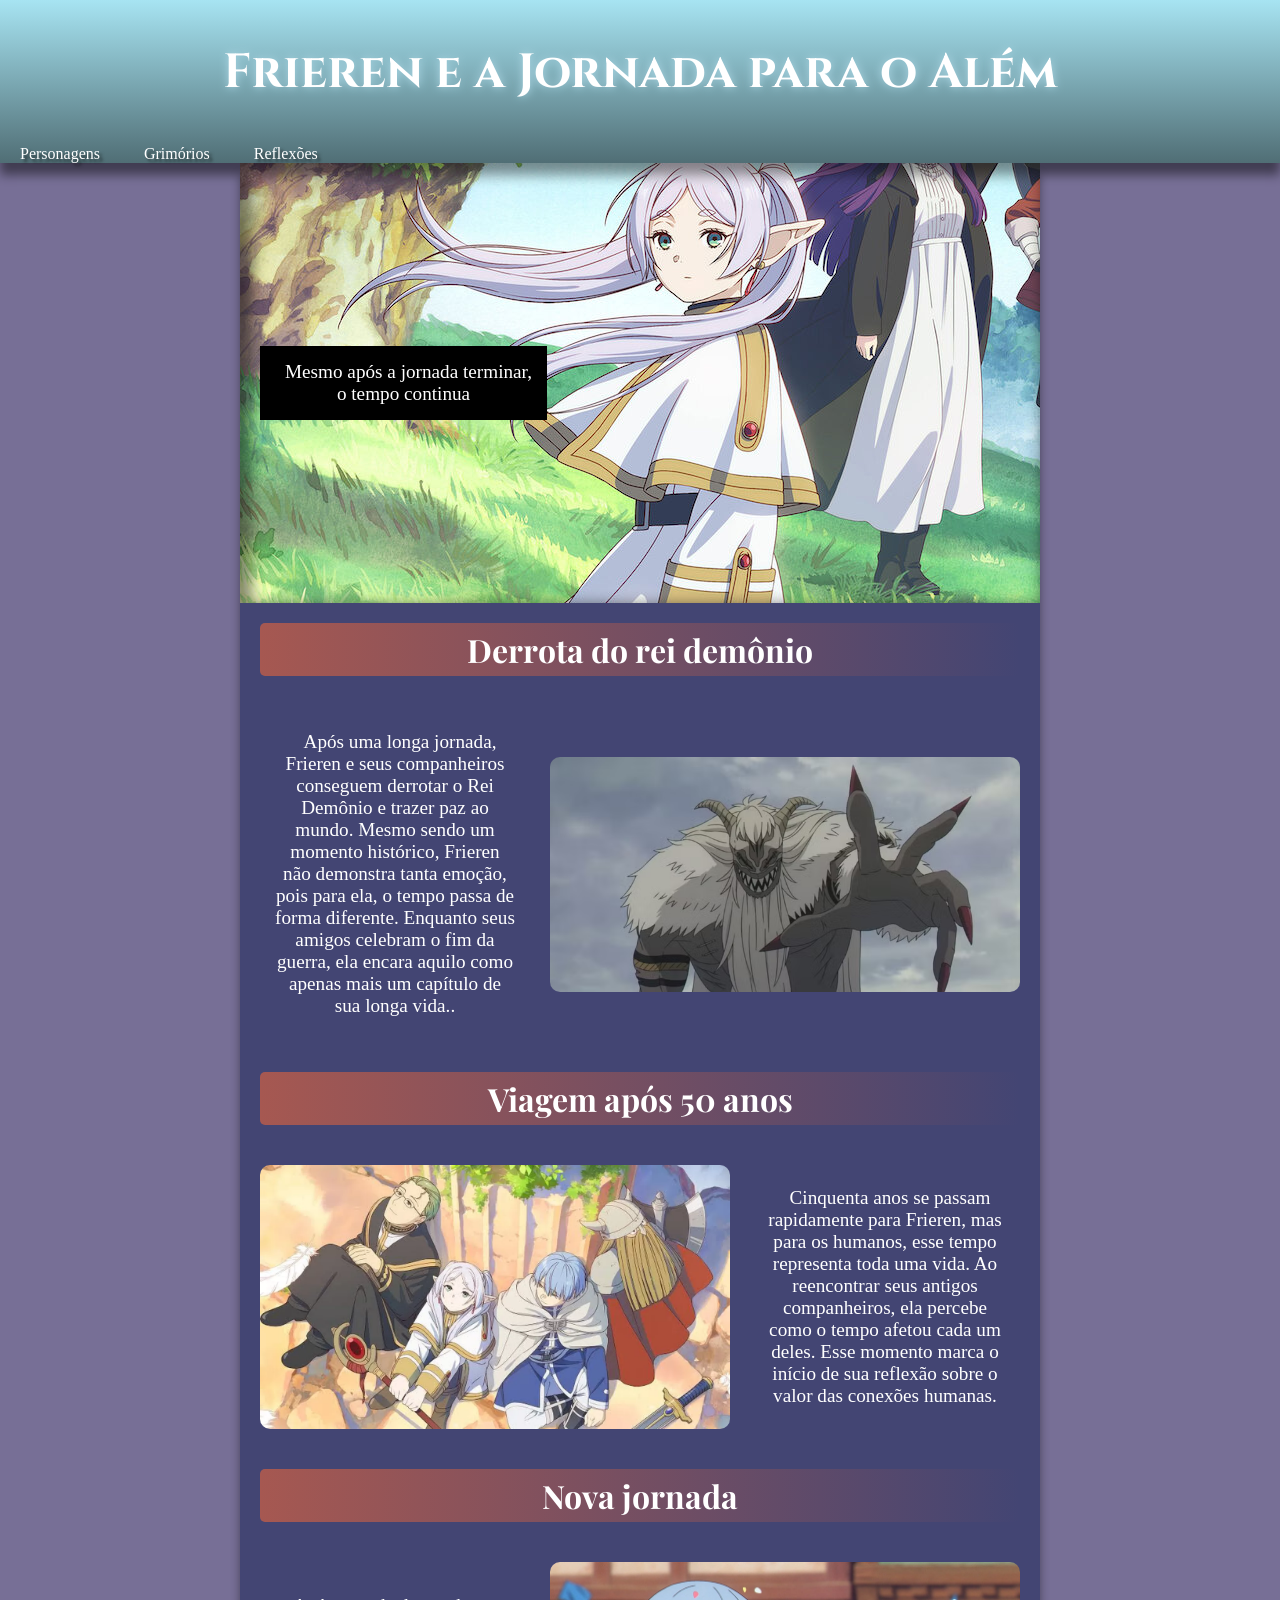
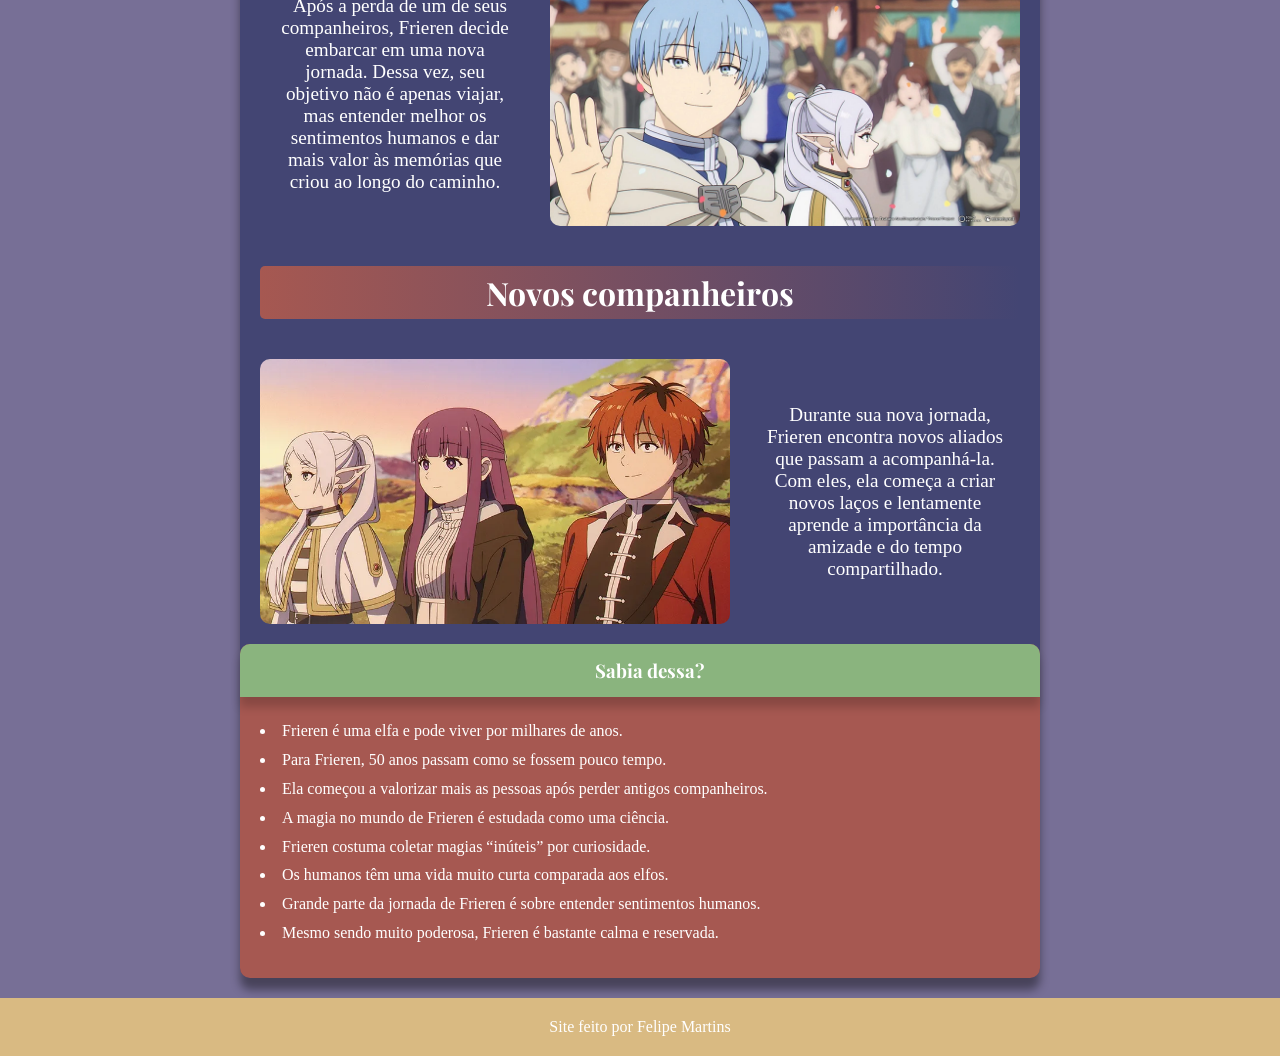
==== index.html @ 56756795 "tentativa falhou" ====
<!DOCTYPE html>
<html lang="en">
<head>
    <meta charset="UTF-8">
    <meta name="viewport" content="width=device-width, initial-scale=1.0">
    <title>Document</title>
    <link rel="stylesheet" href="style.css">
</head>
<body>
        <header>
            <h1>Frieren e a Jornada para o Além</h1>
            <nav>
                <a href="">Personagens</a>
                <a href="">Grimórios</a>
                <a href="">Reflexões</a>
            </nav>
        </header>
    <main> 

        <section id="imagem">
            <p id="textoimagem">Mesmo após a jornada terminar, <br> o tempo continua</p>
        </section>

        <h1>Derrota do rei demônio</h1>
        
        <section class="seção1">
            <p>Após uma longa jornada, Frieren e seus companheiros conseguem derrotar o Rei Demônio e trazer paz ao mundo. Mesmo sendo um momento histórico, Frieren não demonstra tanta emoção, pois para ela, o tempo passa de forma diferente. Enquanto seus amigos celebram o fim da guerra, ela encara aquilo como apenas mais um capítulo de sua longa vida..</p>
            <img src="imagens/reidemonio.avif" alt="">
        </section>

        <h1>Viagem após 50 anos</h1>

        <section class="seção2">
            <img src="imagens/frierenamigos.webp" alt="">
             <p>Cinquenta anos se passam rapidamente para Frieren, mas para os humanos, esse tempo representa toda uma vida. Ao reencontrar seus antigos companheiros, ela percebe como o tempo afetou cada um deles. Esse momento marca o início de sua reflexão sobre o valor das conexões humanas.</p>
        </section>

        <h1>Nova jornada</h1>

        <section class="seção1">
            <p>Após a perda de um de seus companheiros, Frieren decide embarcar em uma nova jornada. Dessa vez, seu objetivo não é apenas viajar, mas entender melhor os sentimentos humanos e dar mais valor às memórias que criou ao longo do caminho.</p>
            <img src="imagens/frierenhumanos.webp" alt="">
        </section>
        
        <h1>Novos companheiros</h1>

        <section class="seção2">
            <img src="imagens/frierenamigosnovos.webp" alt="">
            <p>Durante sua nova jornada, Frieren encontra novos aliados que passam a acompanhá-la. Com eles, ela começa a criar novos laços e lentamente aprende a importância da amizade e do tempo compartilhado.</p>
        </section>
        <aside>
    <ul>
        <h3>Sabia dessa?</h3>
        <li>Frieren é uma elfa e pode viver por milhares de anos.</li>
        <li>Para Frieren, 50 anos passam como se fossem pouco tempo.</li>
        <li>Ela começou a valorizar mais as pessoas após perder antigos companheiros.</li>
        <li>A magia no mundo de Frieren é estudada como uma ciência.</li>
        <li>Frieren costuma coletar magias “inúteis” por curiosidade.</li>
        <li>Os humanos têm uma vida muito curta comparada aos elfos.</li>
        <li>Grande parte da jornada de Frieren é sobre entender sentimentos humanos.</li>
        <li>Mesmo sendo muito poderosa, Frieren é bastante calma e reservada.</li>
    </ul>
        </aside>
    </main>
    <footer>
        <p>Site feito por Felipe Martins</p>
    </footer>
</body>
</html>
---- style.css ----
@charset "UTF-8";

@import url('https://fonts.googleapis.com/css2?family=Bebas+Neue&family=Cinzel:wght@400..900&family=Playwrite+AT:ital,wght@0,100..400;1,100..400&family=Work+Sans:ital,wght@0,100..900;1,100..900&display=swap');

@import url('https://fonts.googleapis.com/css2?family=Bebas+Neue&family=Cinzel:wght@400..900&family=Playfair+Display+SC:ital,wght@0,400;0,700;0,900;1,400;1,700;1,900&family=Playfair+Display:ital,wght@0,400..900;1,400..900&family=Playwrite+AT:ital,wght@0,100..400;1,100..400&family=Work+Sans:ital,wght@0,100..900;1,100..900&display=swap');

@import url('https://fonts.googleapis.com/css2?family=Bebas+Neue&family=Cinzel:wght@400..900&family=Marcellus&family=Passion+One:wght@400;700;900&family=Playfair+Display+SC:ital,wght@0,400;0,700;0,900;1,400;1,700;1,900&family=Playfair+Display:ital,wght@0,400..900;1,400..900&family=Playwrite+AT:ital,wght@0,100..400;1,100..400&family=Sriracha&family=Work+Sans:ital,wght@0,100..900;1,100..900&display=swap');

:root {
    --roxo: #434573;
    --azul: #A7E4F2;
    --verde: #8ab47e;
    --amarelo: #D9BA82;
    --vermelho: #A65851;
}

* {
    padding: 0px;
    margin: 0px;
}
body {
     background-color: #53497ac9;

}
header {
    background-image: linear-gradient( to bottom, var(--azul), #506e75);
    box-shadow: 0px 12px 10px rgba(0, 0, 0, 0.459)

}
header h1 {
    text-align: center;
    padding: 40px;
    color: white;
    font:  bold 3em 'Cinzel', sans-serif;
    text-shadow: 0px 0px 10px lightblue;
    
}
nav a{
    padding: 10px;
    margin: 10px;
    text-decoration: none;
    color: white;
    text-shadow: 3px 3px 3px rgba(0, 0, 0, 0.541);
    
}
nav a:hover{
    text-decoration: underline;
    color: white;

}
#imagem {
    background-image: url('imagens/AAAABTOQQyuGFkQDY8PNLgKcnyVYGBjCouOKB7sHskCFRlGo1WsBf8ATaMn2EkuSb0aUlqhzA6Hwt1PvcjRF3XgQYPjEK9Sz85VP44xZ.jpg');
    background-repeat: no-repeat;
    background-size: center top;
    background-attachment: fixed;
    box-shadow: inset 6px 6px 13px 6px rgba(0, 0, 0, 0.445);
    height: 400px;
    width: 760px;
}
#textoimagem {
    display: inline-block;
    background-color: black;
}
img {
    width:100%;
    
}
main {
    background-color: var(--roxo);
    color: white;
    min-width: 300px;
    max-width: 800px;
    margin: auto;
    border-bottom-left-radius: 10px;
    border-bottom-right-radius: 10px;
    box-shadow: 0px 12px 10px rgba(0, 0, 0, 0.404)
}
main h1{
    background-image: linear-gradient(to right, var(--vermelho), transparent);
    font-family: 'Playfair Display';
    text-align: center;
    padding: 5px 20px;
    margin: 20px;
    border-radius: 5px;
}
main h1:hover {
    box-shadow: 0px 0px 10px;
    transition-duration:  0.5s;
}
    
section {
   display: flex;
   padding: 20px;
   align-items: center;
   gap: 20px;
   

}
section img {
    width: 470px;
    border-radius: 10px;
    display: block;
}
section p{
    padding: 15px;
    text-indent: 10px;
    font-size: 1.2em;
    text-align: center;

}
aside h3{
    background-color: var(--verde);
    font-family: 'Playfair Display';
    text-align: center;
    padding: 10px;
    border-top-left-radius: 10px;
    border-top-right-radius: 10px;
    box-shadow: 0px 10px 10px rgba(0, 0, 0, 0.185);
    margin-bottom: 20px;
}
aside {
    background-color: var(--vermelho);
    text-align: left;
    text-indent: 20px;
    list-style-position: inside;
    line-height: 1.8;
    border-radius: 10px;
    padding-bottom: 30px;
}
footer {
    margin-top: 20px;
    padding: 20px;
    text-align: center;
    background-color: var(--amarelo);
    color: white;
    
}
footer:hover {
    box-shadow: 0px 0px 10px white;
    transition-duration: 0.5s;
}
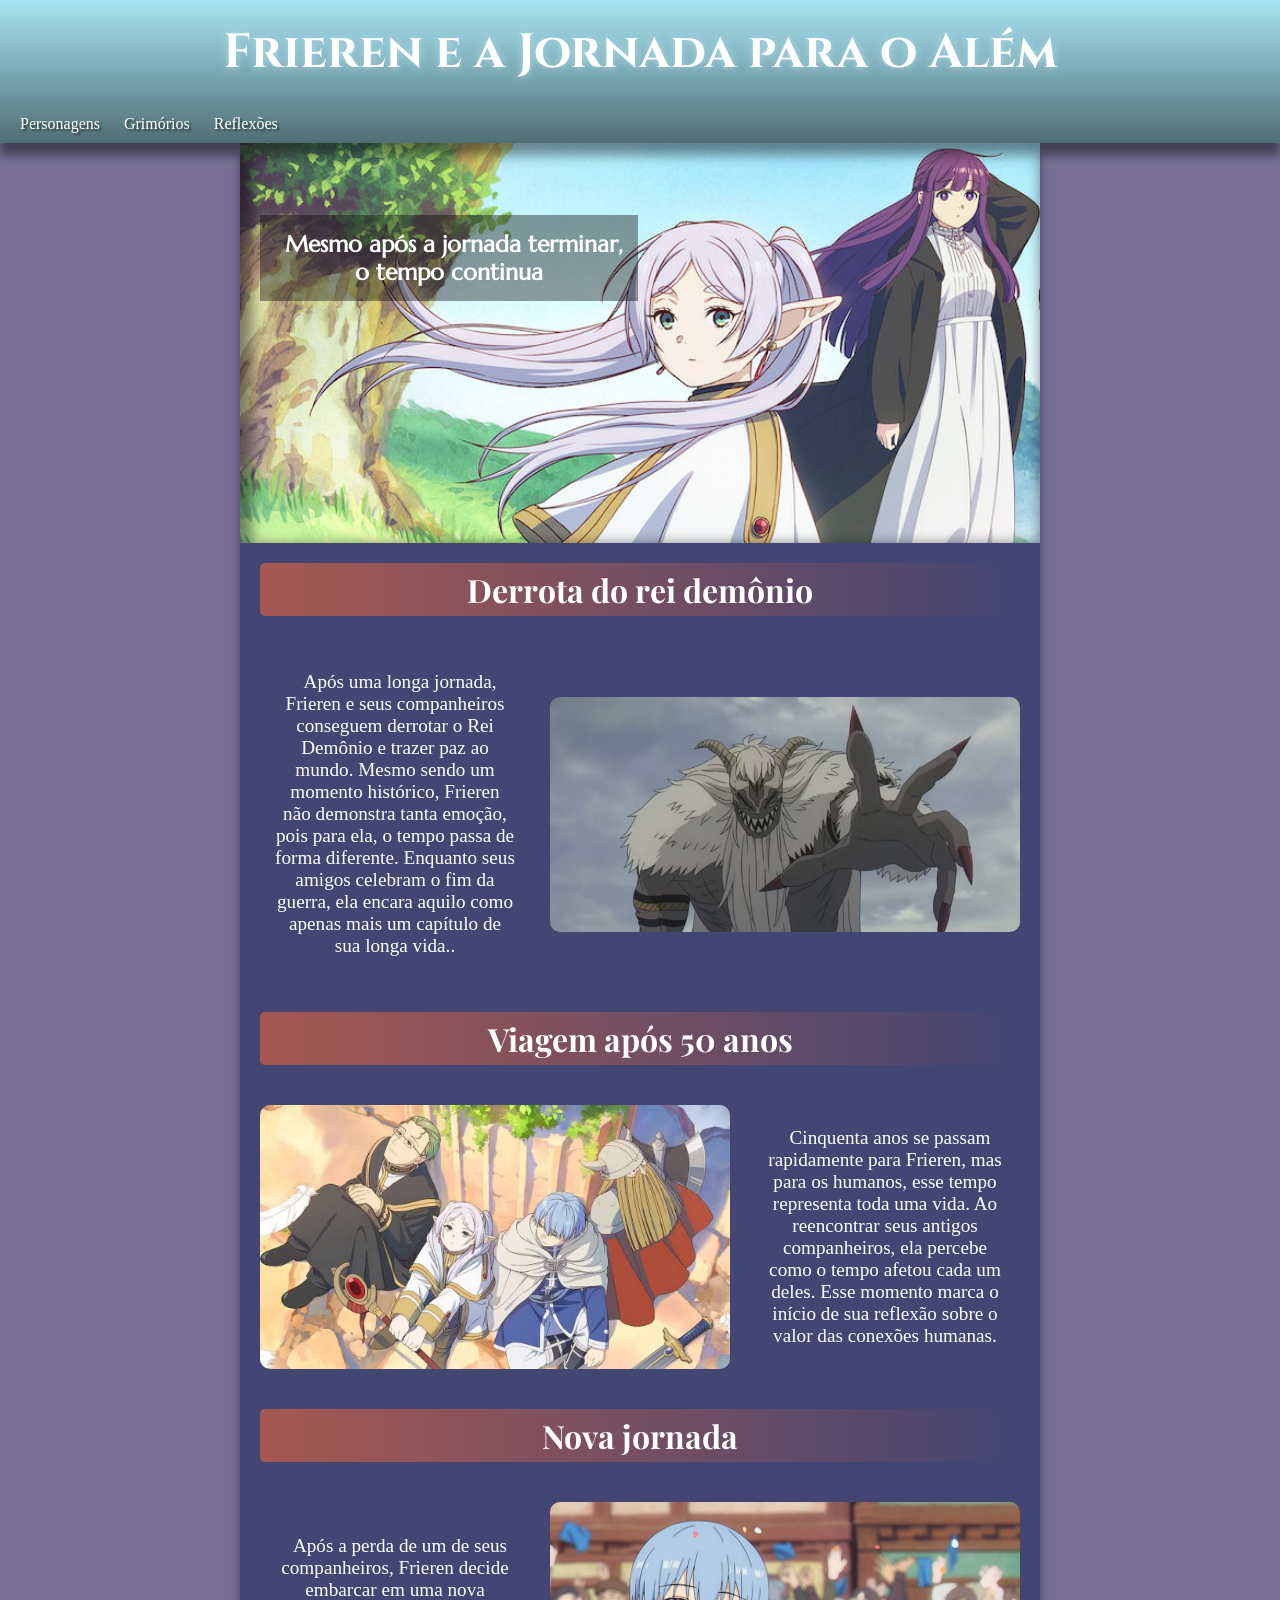
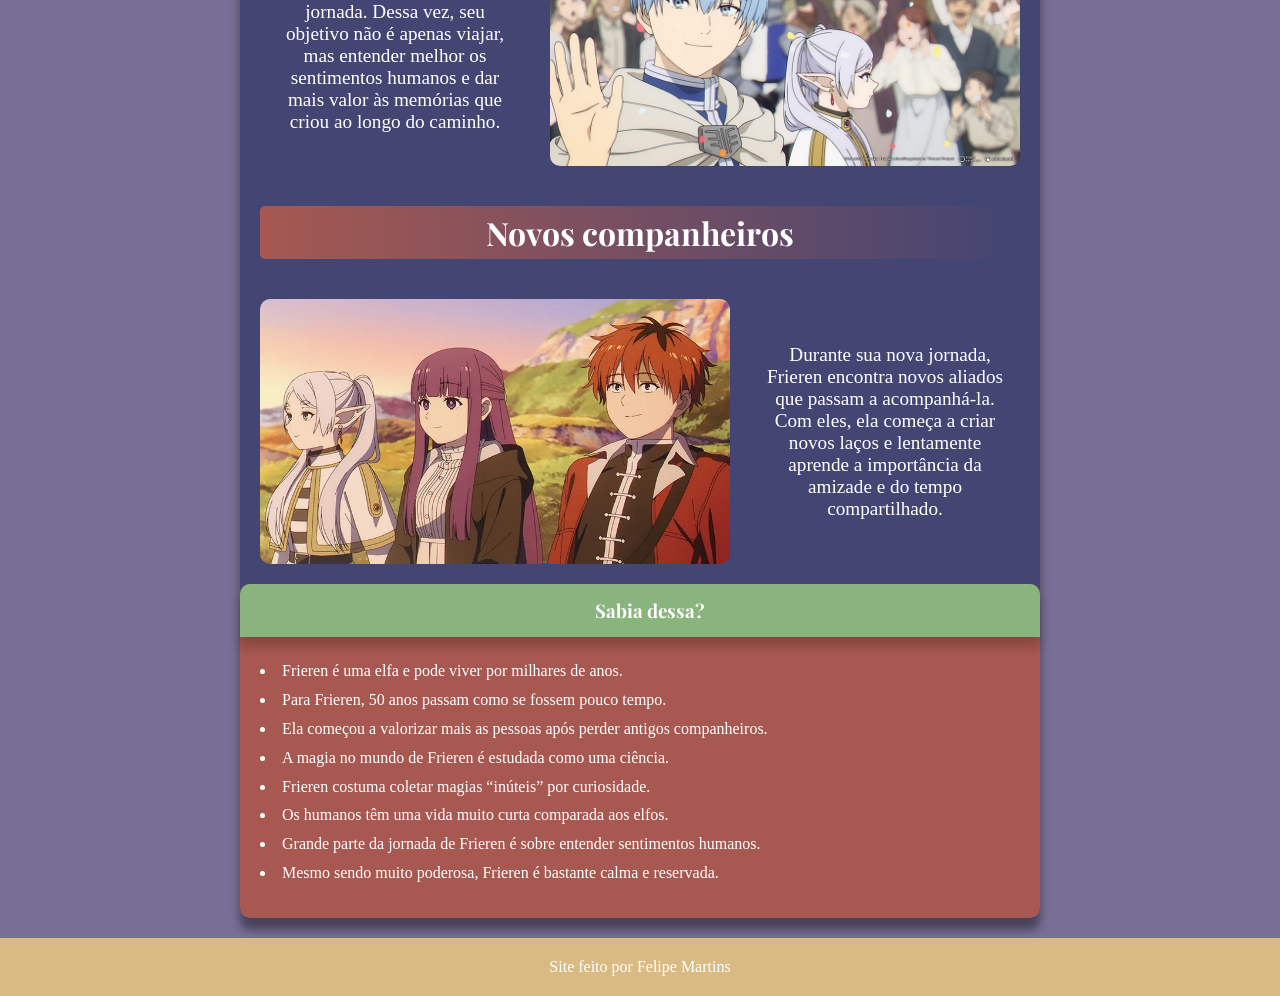
==== commit 6239794f: "dia 59, acho que estou no caminho certo" ====
--- a/index.html
+++ b/index.html
@@ -8,6 +8,7 @@
 </head>
 <body>
         <header>
+            
             <h1>Frieren e a Jornada para o Além</h1>
             <nav>
                 <a href="">Personagens</a>
--- a/style.css
+++ b/style.css
@@ -24,23 +24,27 @@
 }
 header {
     background-image: linear-gradient( to bottom, var(--azul), #506e75);
-    box-shadow: 0px 12px 10px rgba(0, 0, 0, 0.459)
+    box-shadow: 0px 12px 10px rgba(0, 0, 0, 0.459);
+    padding: px;
 
 }
 header h1 {
     text-align: center;
-    padding: 40px;
+    padding: 20px;
     color: white;
     font:  bold 3em 'Cinzel', sans-serif;
     text-shadow: 0px 0px 10px lightblue;
     
 }
+nav {
+    padding: 10px;
+
+}
 nav a{
-    padding: 10px;
     margin: 10px;
     text-decoration: none;
     color: white;
-    text-shadow: 3px 3px 3px rgba(0, 0, 0, 0.541);
+    text-shadow: 2px 2px 2px rgba(0, 0, 0, 0.541);
     
 }
 nav a:hover{
@@ -51,15 +55,21 @@
 #imagem {
     background-image: url('imagens/AAAABTOQQyuGFkQDY8PNLgKcnyVYGBjCouOKB7sHskCFRlGo1WsBf8ATaMn2EkuSb0aUlqhzA6Hwt1PvcjRF3XgQYPjEK9Sz85VP44xZ.jpg');
     background-repeat: no-repeat;
-    background-size: center top;
+    background-position: center center;
+    background-size: 1400px;
     background-attachment: fixed;
     box-shadow: inset 6px 6px 13px 6px rgba(0, 0, 0, 0.445);
-    height: 400px;
-    width: 760px;
+    height: 40vh;
+
 }
 #textoimagem {
     display: inline-block;
-    background-color: black;
+    background-color: rgba(0, 0, 0, 0.384);
+    margin-top: -170px;
+    margin-left: 0px;
+    font-family: 'Marcellus';
+    font-weight: bolder;
+    font-size: 2.5vh;
 }
 img {
     width:100%;
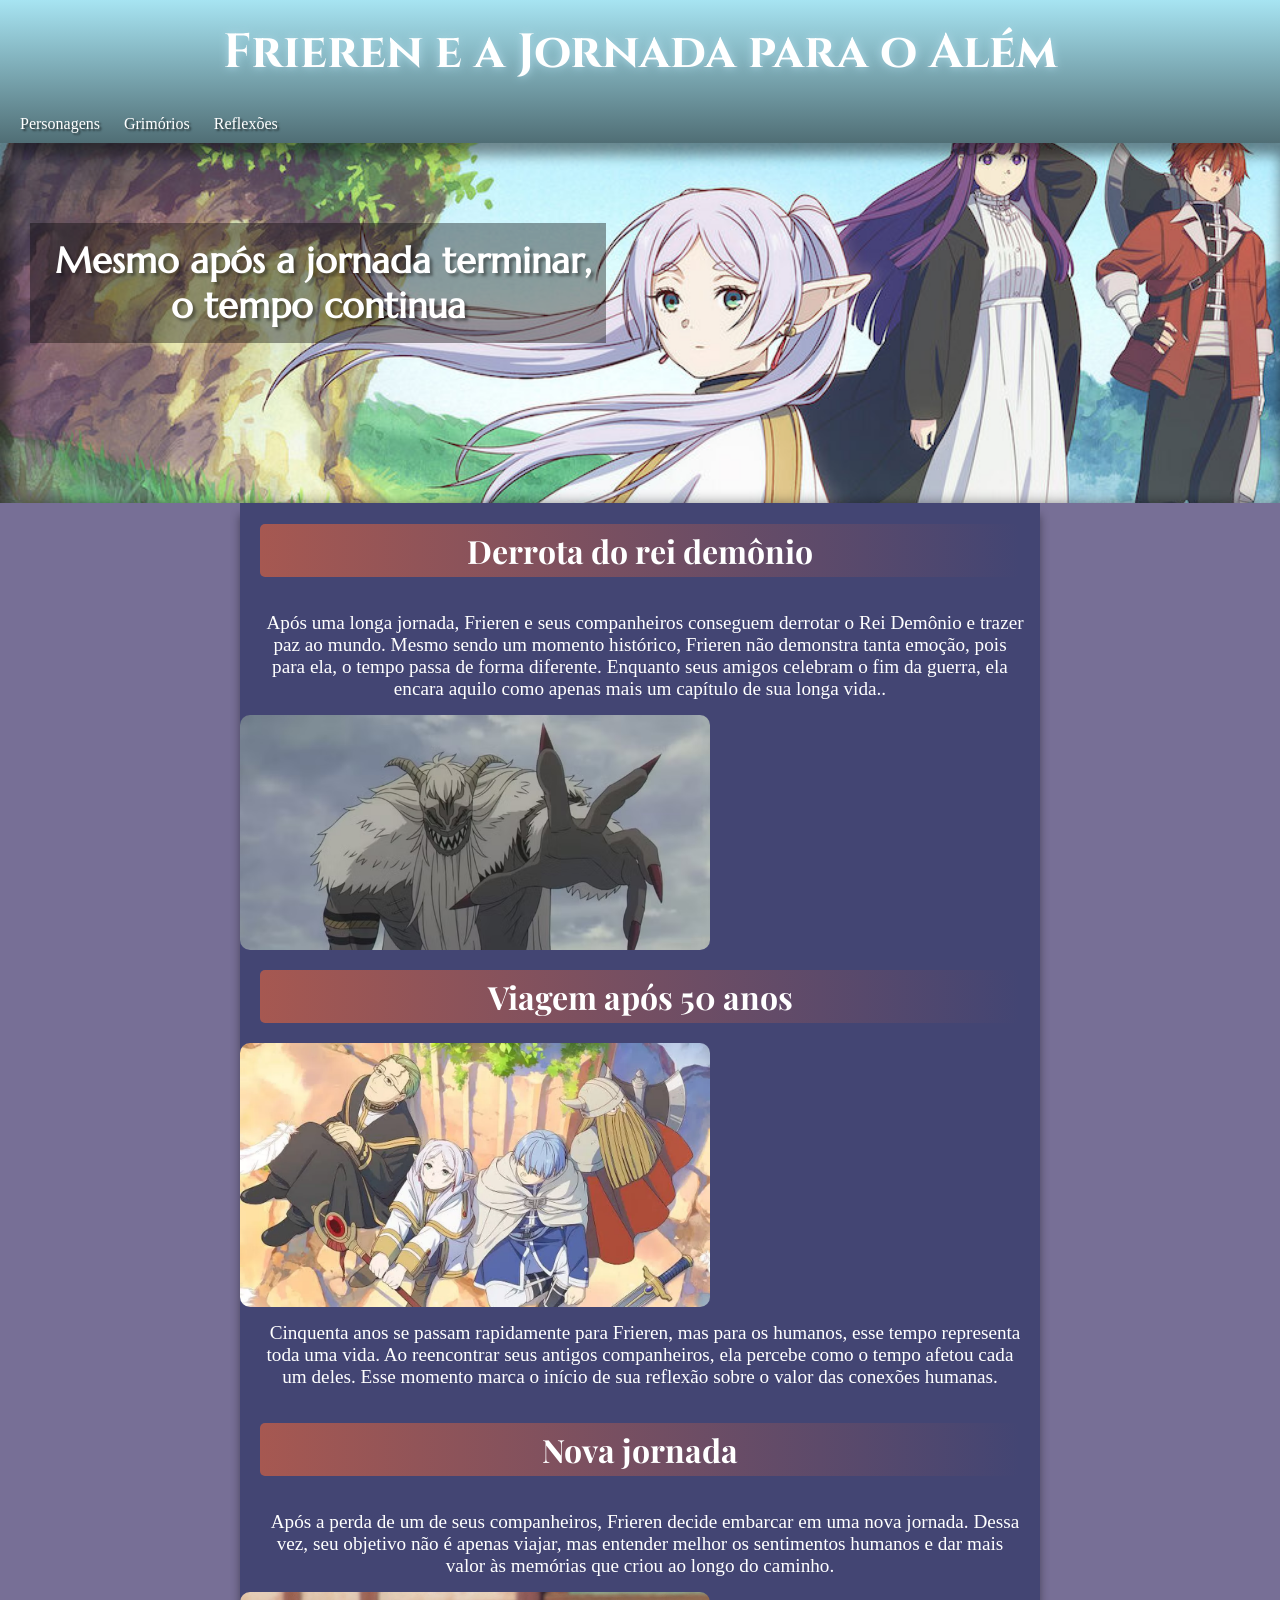
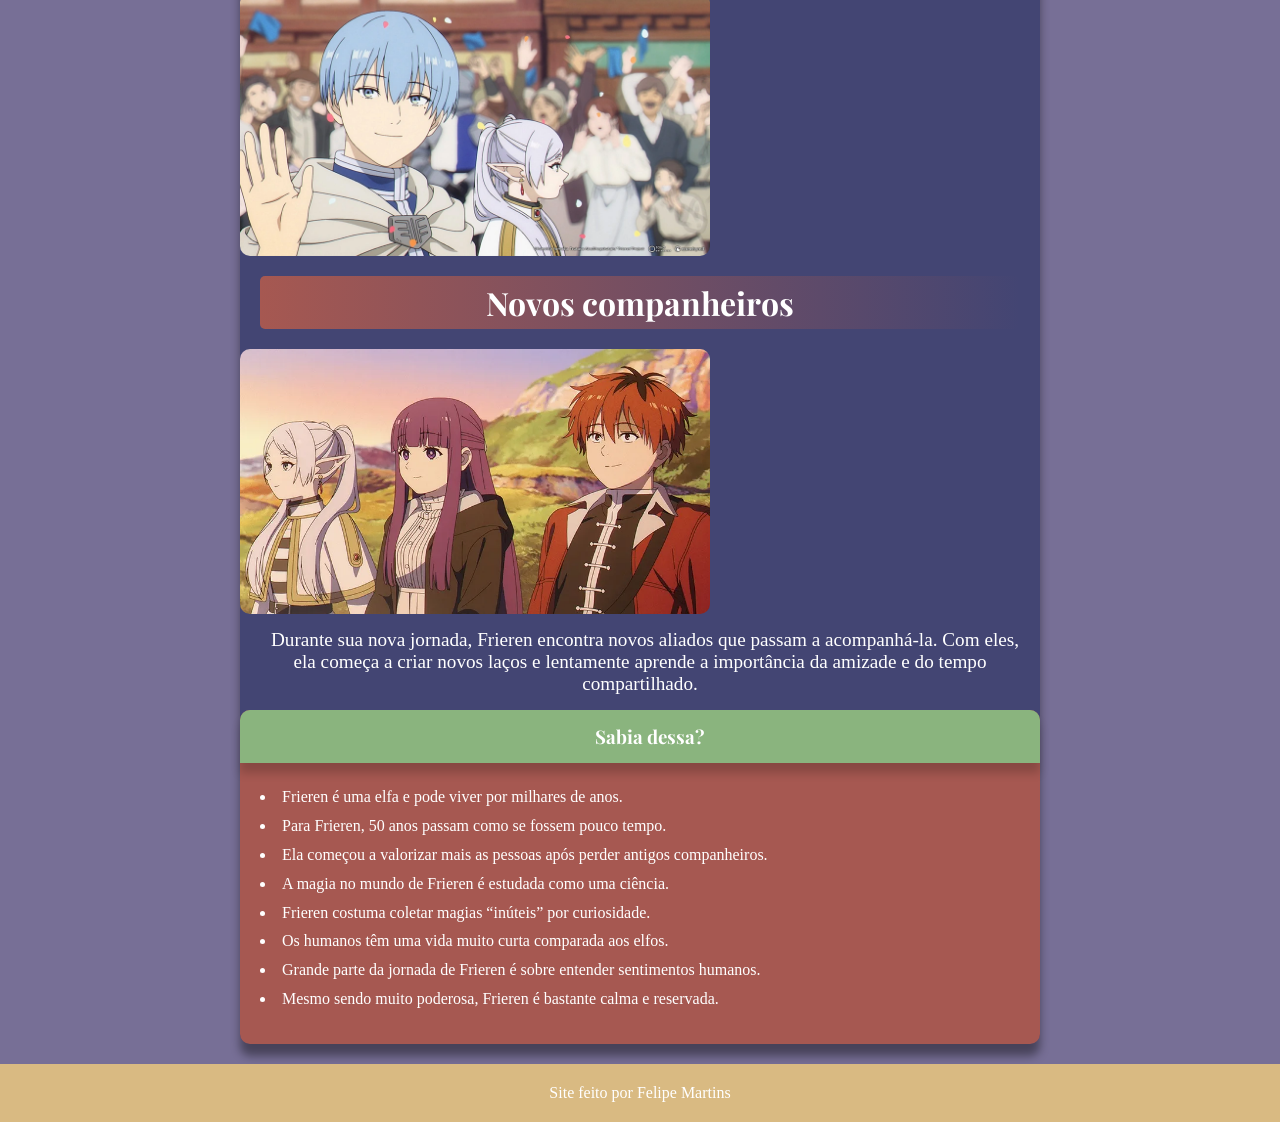
==== commit abdba2ec: "Dia 2 - Acho que estou quase lá" ====
--- a/index.html
+++ b/index.html
@@ -16,12 +16,10 @@
                 <a href="">Reflexões</a>
             </nav>
         </header>
-    <main> 
-
         <section id="imagem">
             <p id="textoimagem">Mesmo após a jornada terminar, <br> o tempo continua</p>
         </section>
-
+    <main> 
         <h1>Derrota do rei demônio</h1>
         
         <section class="seção1">
--- a/style.css
+++ b/style.css
@@ -55,8 +55,8 @@
 #imagem {
     background-image: url('imagens/AAAABTOQQyuGFkQDY8PNLgKcnyVYGBjCouOKB7sHskCFRlGo1WsBf8ATaMn2EkuSb0aUlqhzA6Hwt1PvcjRF3XgQYPjEK9Sz85VP44xZ.jpg');
     background-repeat: no-repeat;
-    background-position: center center;
-    background-size: 1400px;
+    background-position: center top;
+    background-size: cover;
     background-attachment: fixed;
     box-shadow: inset 6px 6px 13px 6px rgba(0, 0, 0, 0.445);
     height: 40vh;
@@ -65,11 +65,13 @@
 #textoimagem {
     display: inline-block;
     background-color: rgba(0, 0, 0, 0.384);
-    margin-top: -170px;
-    margin-left: 0px;
+    color: white;
     font-family: 'Marcellus';
     font-weight: bolder;
-    font-size: 2.5vh;
+    font-size: 4vh;
+    margin-top: 80px;
+    margin-left: 30px;
+    text-shadow: 3px 3px 3px rgba(0, 0, 0, 0.384);
 }
 img {
     width:100%;
@@ -83,7 +85,8 @@
     margin: auto;
     border-bottom-left-radius: 10px;
     border-bottom-right-radius: 10px;
-    box-shadow: 0px 12px 10px rgba(0, 0, 0, 0.404)
+    box-shadow: 0px 12px 10px rgba(0, 0, 0, 0.404); 
+    padding-top: 1px;
 }
 main h1{
     background-image: linear-gradient(to right, var(--vermelho), transparent);
@@ -97,20 +100,12 @@
     box-shadow: 0px 0px 10px;
     transition-duration:  0.5s;
 }
-    
-section {
-   display: flex;
-   padding: 20px;
-   align-items: center;
-   gap: 20px;
-   
-
-}
 section img {
     width: 470px;
     border-radius: 10px;
     display: block;
 }
+
 section p{
     padding: 15px;
     text-indent: 10px;
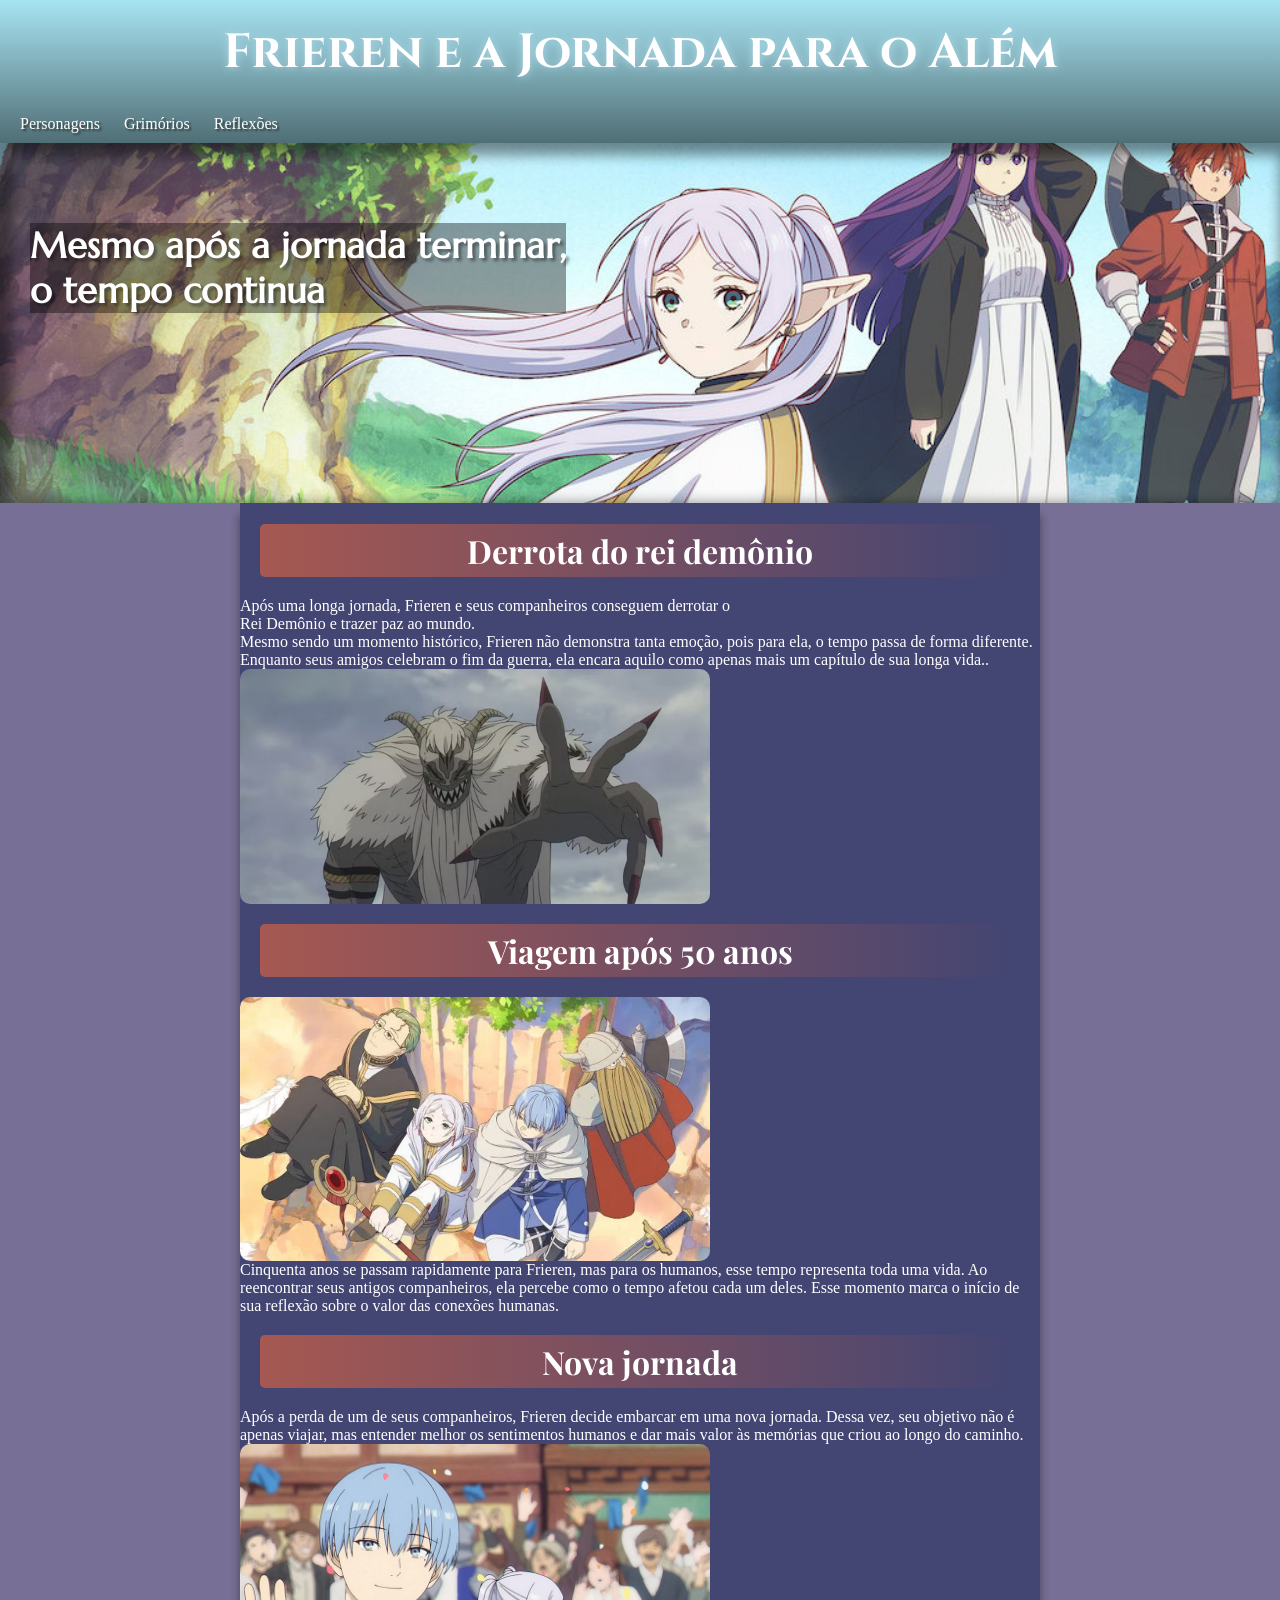
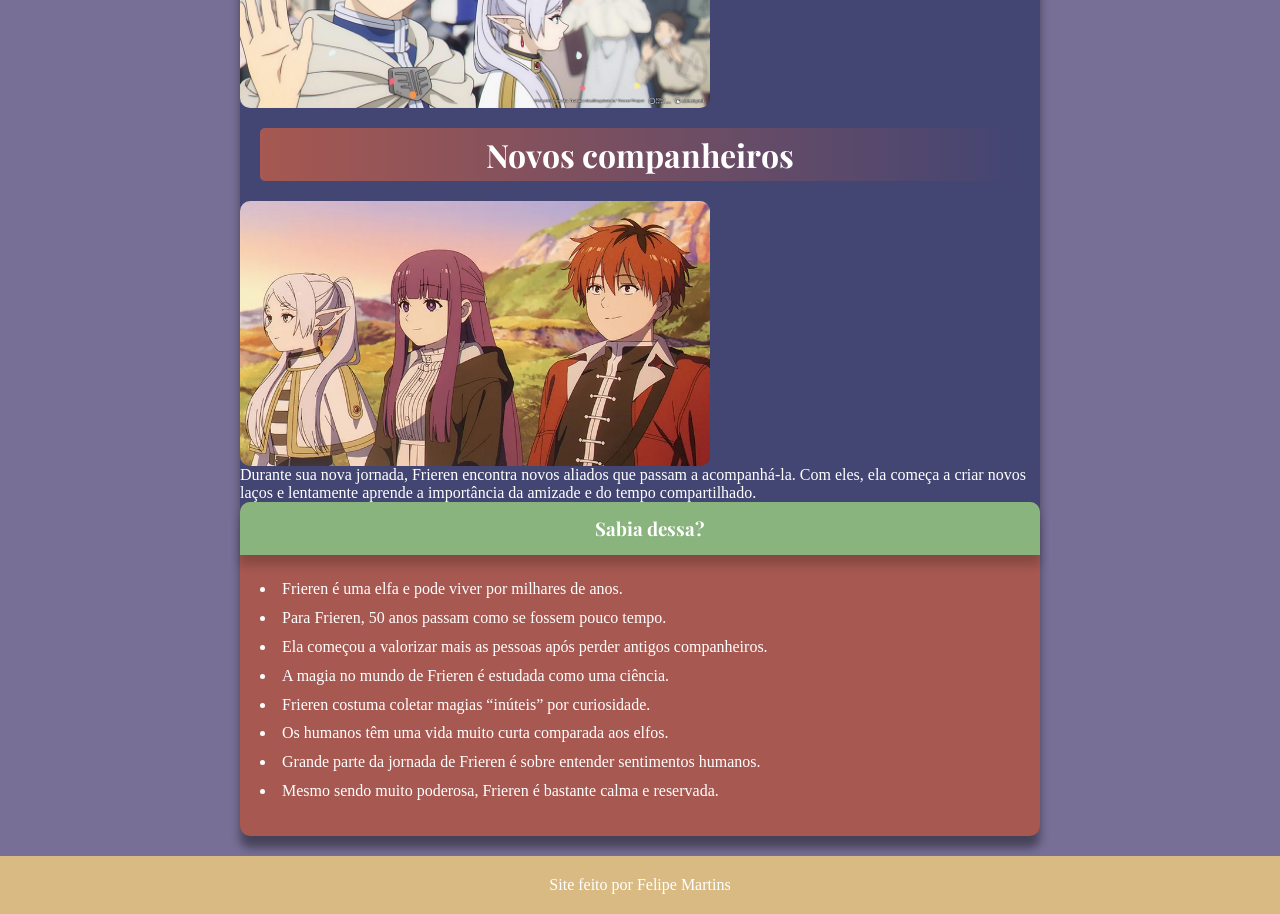
==== commit d3469e51: "Dia 3 - Tentativa da centralização do texto fracassada" ====
--- a/index.html
+++ b/index.html
@@ -23,7 +23,7 @@
         <h1>Derrota do rei demônio</h1>
         
         <section class="seção1">
-            <p>Após uma longa jornada, Frieren e seus companheiros conseguem derrotar o Rei Demônio e trazer paz ao mundo. Mesmo sendo um momento histórico, Frieren não demonstra tanta emoção, pois para ela, o tempo passa de forma diferente. Enquanto seus amigos celebram o fim da guerra, ela encara aquilo como apenas mais um capítulo de sua longa vida..</p>
+            <p>Após uma longa jornada, Frieren e seus companheiros conseguem derrotar o <br> Rei Demônio e trazer paz ao mundo. <br> Mesmo sendo um momento histórico, Frieren não demonstra tanta emoção, pois para ela, o tempo passa de forma diferente. <br> Enquanto seus amigos celebram o fim da guerra, ela encara aquilo como apenas mais um capítulo de sua longa vida..</p>
             <img src="imagens/reidemonio.avif" alt="">
         </section>
 
--- a/style.css
+++ b/style.css
@@ -107,10 +107,12 @@
 }
 
 section p{
-    padding: 15px;
-    text-indent: 10px;
-    font-size: 1.2em;
-    text-align: center;
+    display: inline-block;
+}
+.seção1 > p {
+    
+}
+.seção2 {
 
 }
 aside h3{
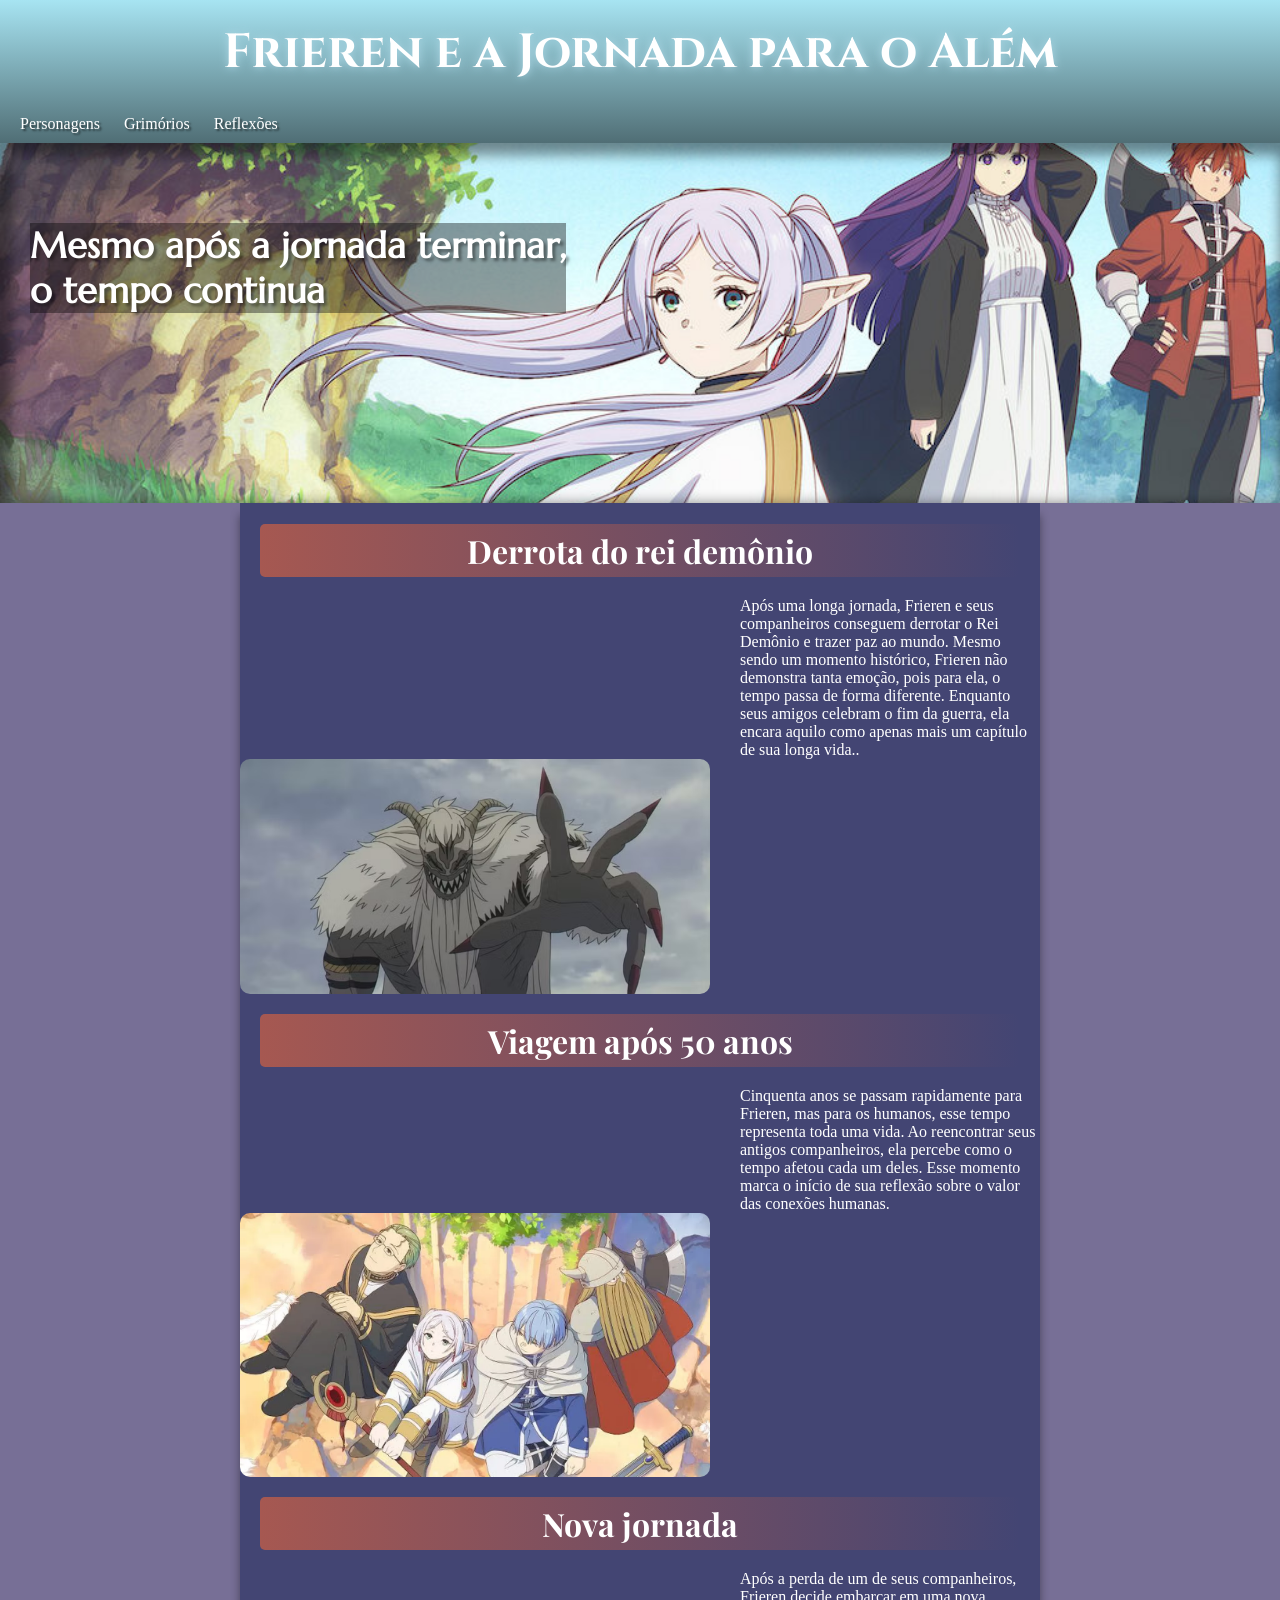
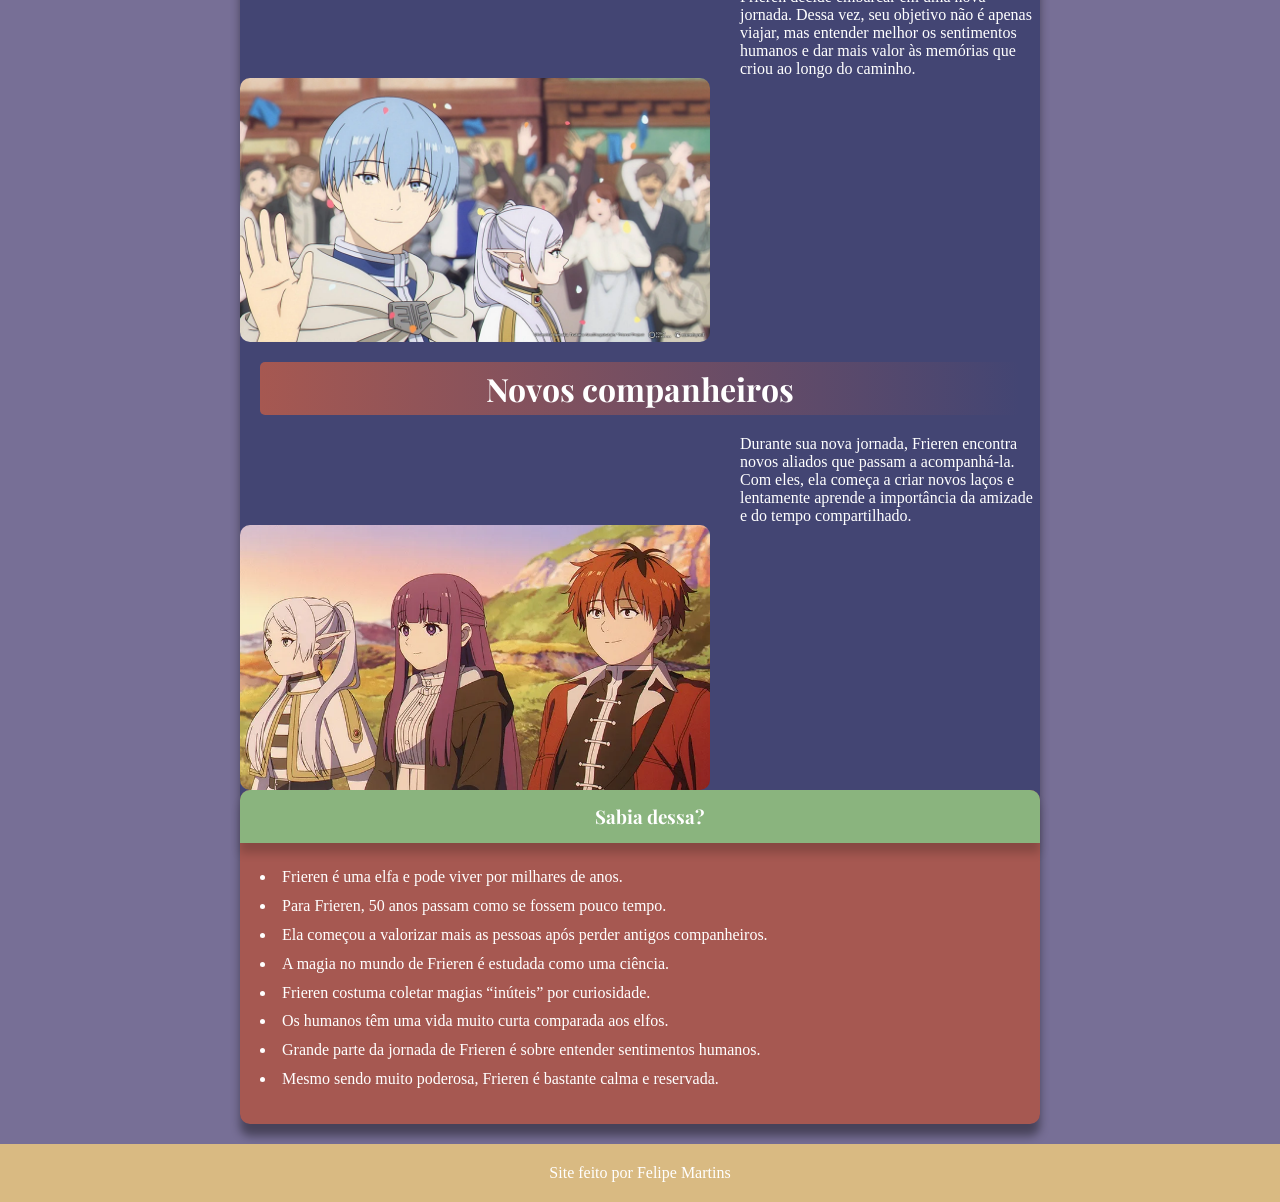
==== commit 02e518a6: "Dia 4 - Fracassado Fracassei o alinhamento do texto ao lado da imagem" ====
--- a/index.html
+++ b/index.html
@@ -23,15 +23,15 @@
         <h1>Derrota do rei demônio</h1>
         
         <section class="seção1">
-            <p>Após uma longa jornada, Frieren e seus companheiros conseguem derrotar o <br> Rei Demônio e trazer paz ao mundo. <br> Mesmo sendo um momento histórico, Frieren não demonstra tanta emoção, pois para ela, o tempo passa de forma diferente. <br> Enquanto seus amigos celebram o fim da guerra, ela encara aquilo como apenas mais um capítulo de sua longa vida..</p>
+            <p>Após uma longa jornada, Frieren e seus companheiros conseguem derrotar o Rei Demônio e trazer paz ao mundo. Mesmo sendo um momento histórico, Frieren não demonstra tanta emoção, pois para ela, o tempo passa de forma diferente. Enquanto seus amigos celebram o fim da guerra, ela encara aquilo como apenas mais um capítulo de sua longa vida..</p>
             <img src="imagens/reidemonio.avif" alt="">
         </section>
 
         <h1>Viagem após 50 anos</h1>
 
         <section class="seção2">
-            <img src="imagens/frierenamigos.webp" alt="">
              <p>Cinquenta anos se passam rapidamente para Frieren, mas para os humanos, esse tempo representa toda uma vida. Ao reencontrar seus antigos companheiros, ela percebe como o tempo afetou cada um deles. Esse momento marca o início de sua reflexão sobre o valor das conexões humanas.</p>
+             <img src="imagens/frierenamigos.webp" alt="">
         </section>
 
         <h1>Nova jornada</h1>
@@ -42,10 +42,9 @@
         </section>
         
         <h1>Novos companheiros</h1>
-
         <section class="seção2">
-            <img src="imagens/frierenamigosnovos.webp" alt="">
             <p>Durante sua nova jornada, Frieren encontra novos aliados que passam a acompanhá-la. Com eles, ela começa a criar novos laços e lentamente aprende a importância da amizade e do tempo compartilhado.</p>
+              <img src="imagens/frierenamigosnovos.webp" alt="">
         </section>
         <aside>
     <ul>
--- a/style.css
+++ b/style.css
@@ -108,9 +108,12 @@
 
 section p{
     display: inline-block;
+    margin-left: 500px;
+    margin-bottom: -90px;
+    
 }
 .seção1 > p {
-    
+   
 }
 .seção2 {
 
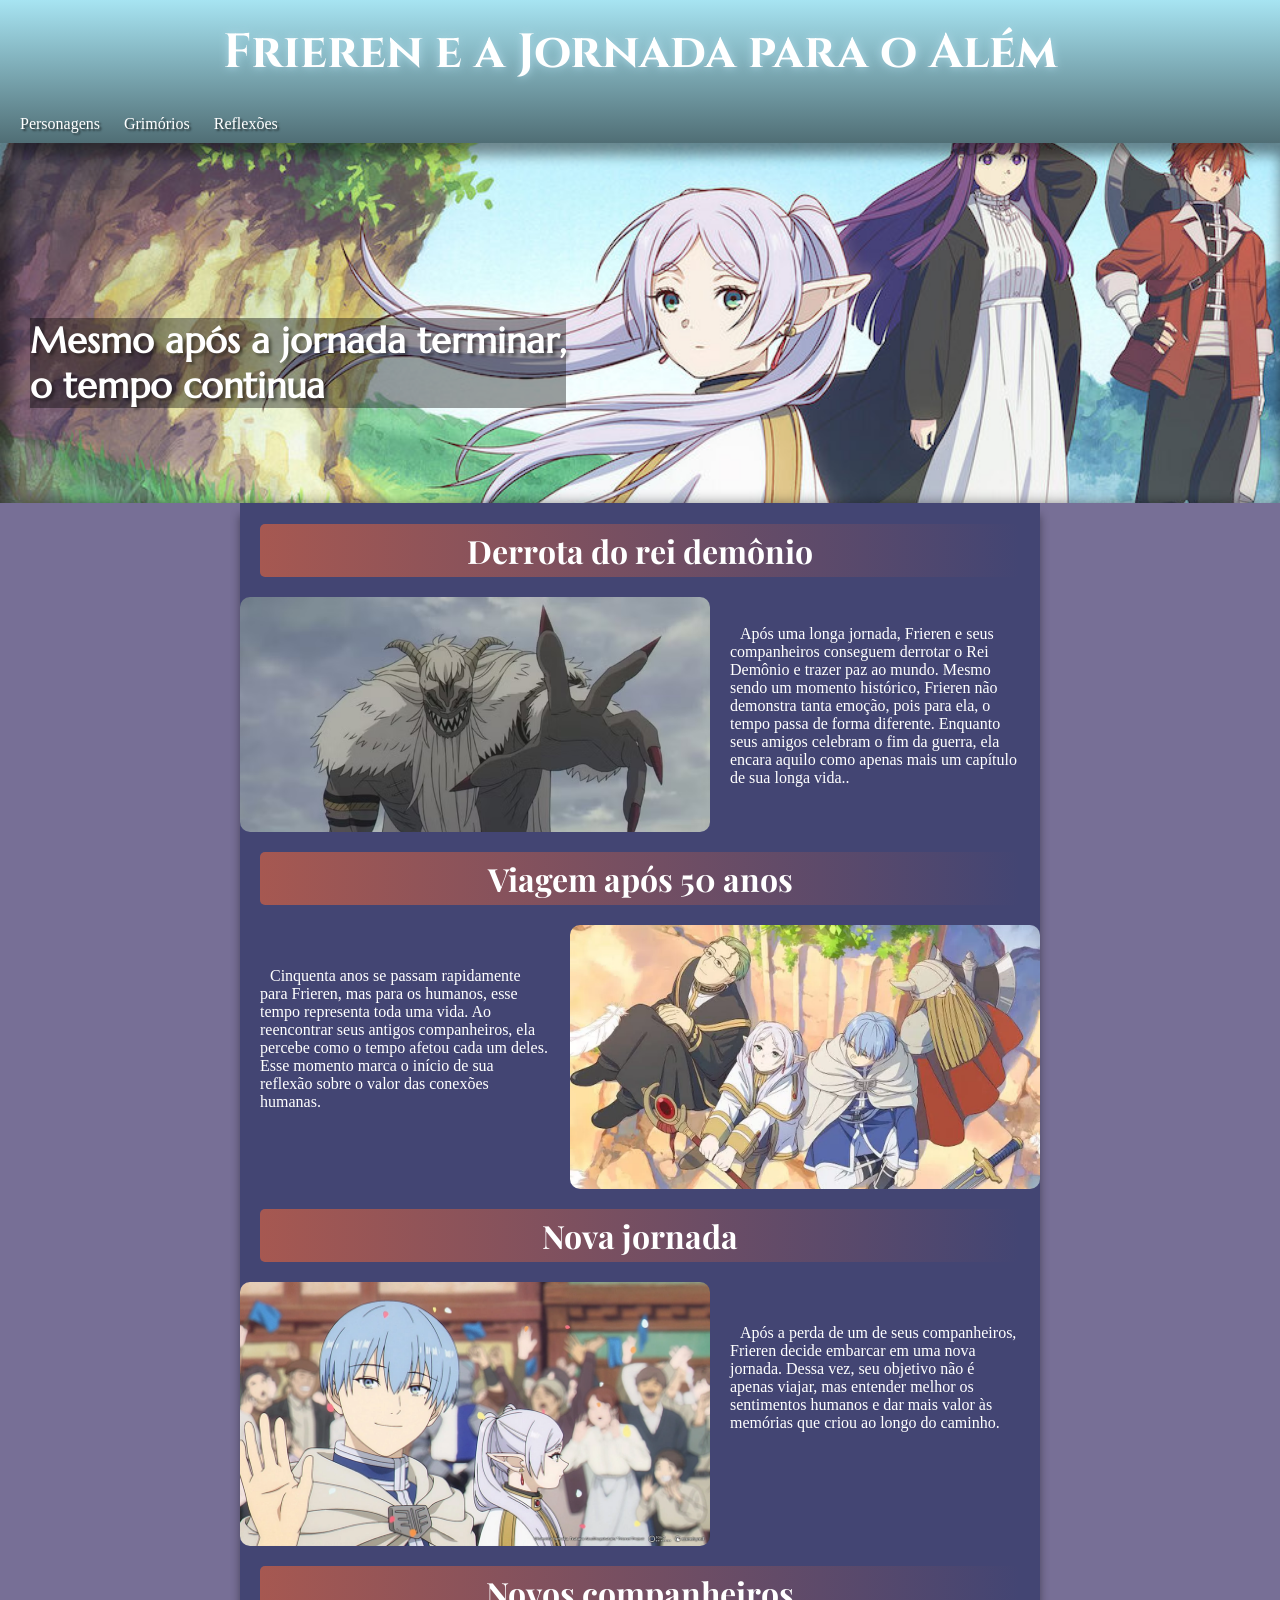
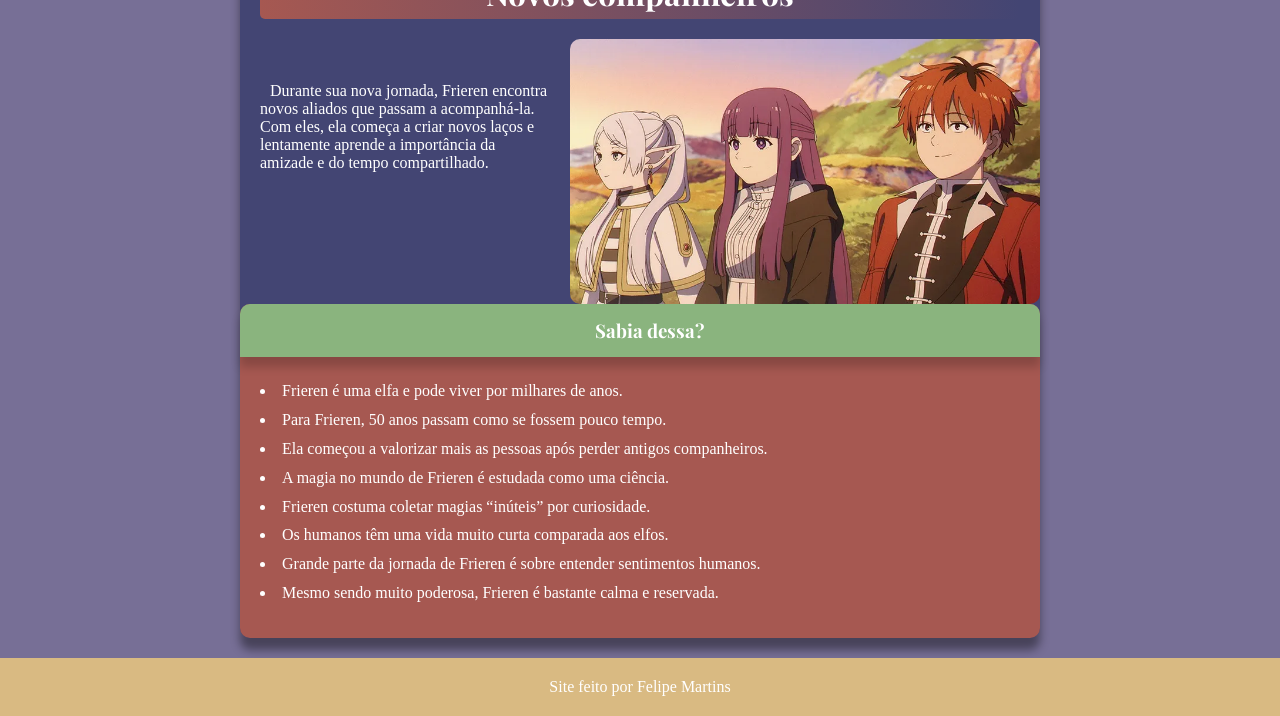
==== commit 31ebd88a: "Dia (já perdi as contas) Acho que estou vendo uma luz no fim do túnel... mas não sei ao certo" ====
--- a/index.html
+++ b/index.html
@@ -23,8 +23,8 @@
         <h1>Derrota do rei demônio</h1>
         
         <section class="seção1">
-            <p>Após uma longa jornada, Frieren e seus companheiros conseguem derrotar o Rei Demônio e trazer paz ao mundo. Mesmo sendo um momento histórico, Frieren não demonstra tanta emoção, pois para ela, o tempo passa de forma diferente. Enquanto seus amigos celebram o fim da guerra, ela encara aquilo como apenas mais um capítulo de sua longa vida..</p>
             <img src="imagens/reidemonio.avif" alt="">
+             <p>Após uma longa jornada, Frieren e seus companheiros conseguem derrotar o Rei Demônio e trazer paz ao mundo. Mesmo sendo um momento histórico, Frieren não demonstra tanta emoção, pois para ela, o tempo passa de forma diferente. Enquanto seus amigos celebram o fim da guerra, ela encara aquilo como apenas mais um capítulo de sua longa vida..</p>
         </section>
 
         <h1>Viagem após 50 anos</h1>
@@ -37,14 +37,14 @@
         <h1>Nova jornada</h1>
 
         <section class="seção1">
-            <p>Após a perda de um de seus companheiros, Frieren decide embarcar em uma nova jornada. Dessa vez, seu objetivo não é apenas viajar, mas entender melhor os sentimentos humanos e dar mais valor às memórias que criou ao longo do caminho.</p>
             <img src="imagens/frierenhumanos.webp" alt="">
+              <p>Após a perda de um de seus companheiros, Frieren decide embarcar em uma nova jornada. Dessa vez, seu objetivo não é apenas viajar, mas entender melhor os sentimentos humanos e dar mais valor às memórias que criou ao longo do caminho.</p>
         </section>
         
         <h1>Novos companheiros</h1>
         <section class="seção2">
             <p>Durante sua nova jornada, Frieren encontra novos aliados que passam a acompanhá-la. Com eles, ela começa a criar novos laços e lentamente aprende a importância da amizade e do tempo compartilhado.</p>
-              <img src="imagens/frierenamigosnovos.webp" alt="">
+            <img src="imagens/frierenamigosnovos.webp" alt="">
         </section>
         <aside>
     <ul>
--- a/style.css
+++ b/style.css
@@ -73,10 +73,6 @@
     margin-left: 30px;
     text-shadow: 3px 3px 3px rgba(0, 0, 0, 0.384);
 }
-img {
-    width:100%;
-    
-}
 main {
     background-color: var(--roxo);
     color: white;
@@ -102,21 +98,29 @@
 }
 section img {
     width: 470px;
-    border-radius: 10px;
-    display: block;
+    border-radius: 10px
+    
 }
 
-section p{
-    display: inline-block;
-    margin-left: 500px;
-    margin-bottom: -90px;
+section {
+    display: flex;
+    align-items: center;
     
 }
 .seção1 > p {
+    margin: 0px 20px 0px 20px;
+    text-indent: 10px;
+    text-align: auto;
+    display: inline-block;
+    height: 20vh;
+}
+.seção2  > p {
+    margin: 0px 20px 0px 20px;
+    text-indent: 10px;
+    text-align: auto;
+    display: inline-block;
+    height: 20vh;
    
-}
-.seção2 {
-
 }
 aside h3{
     background-color: var(--verde);
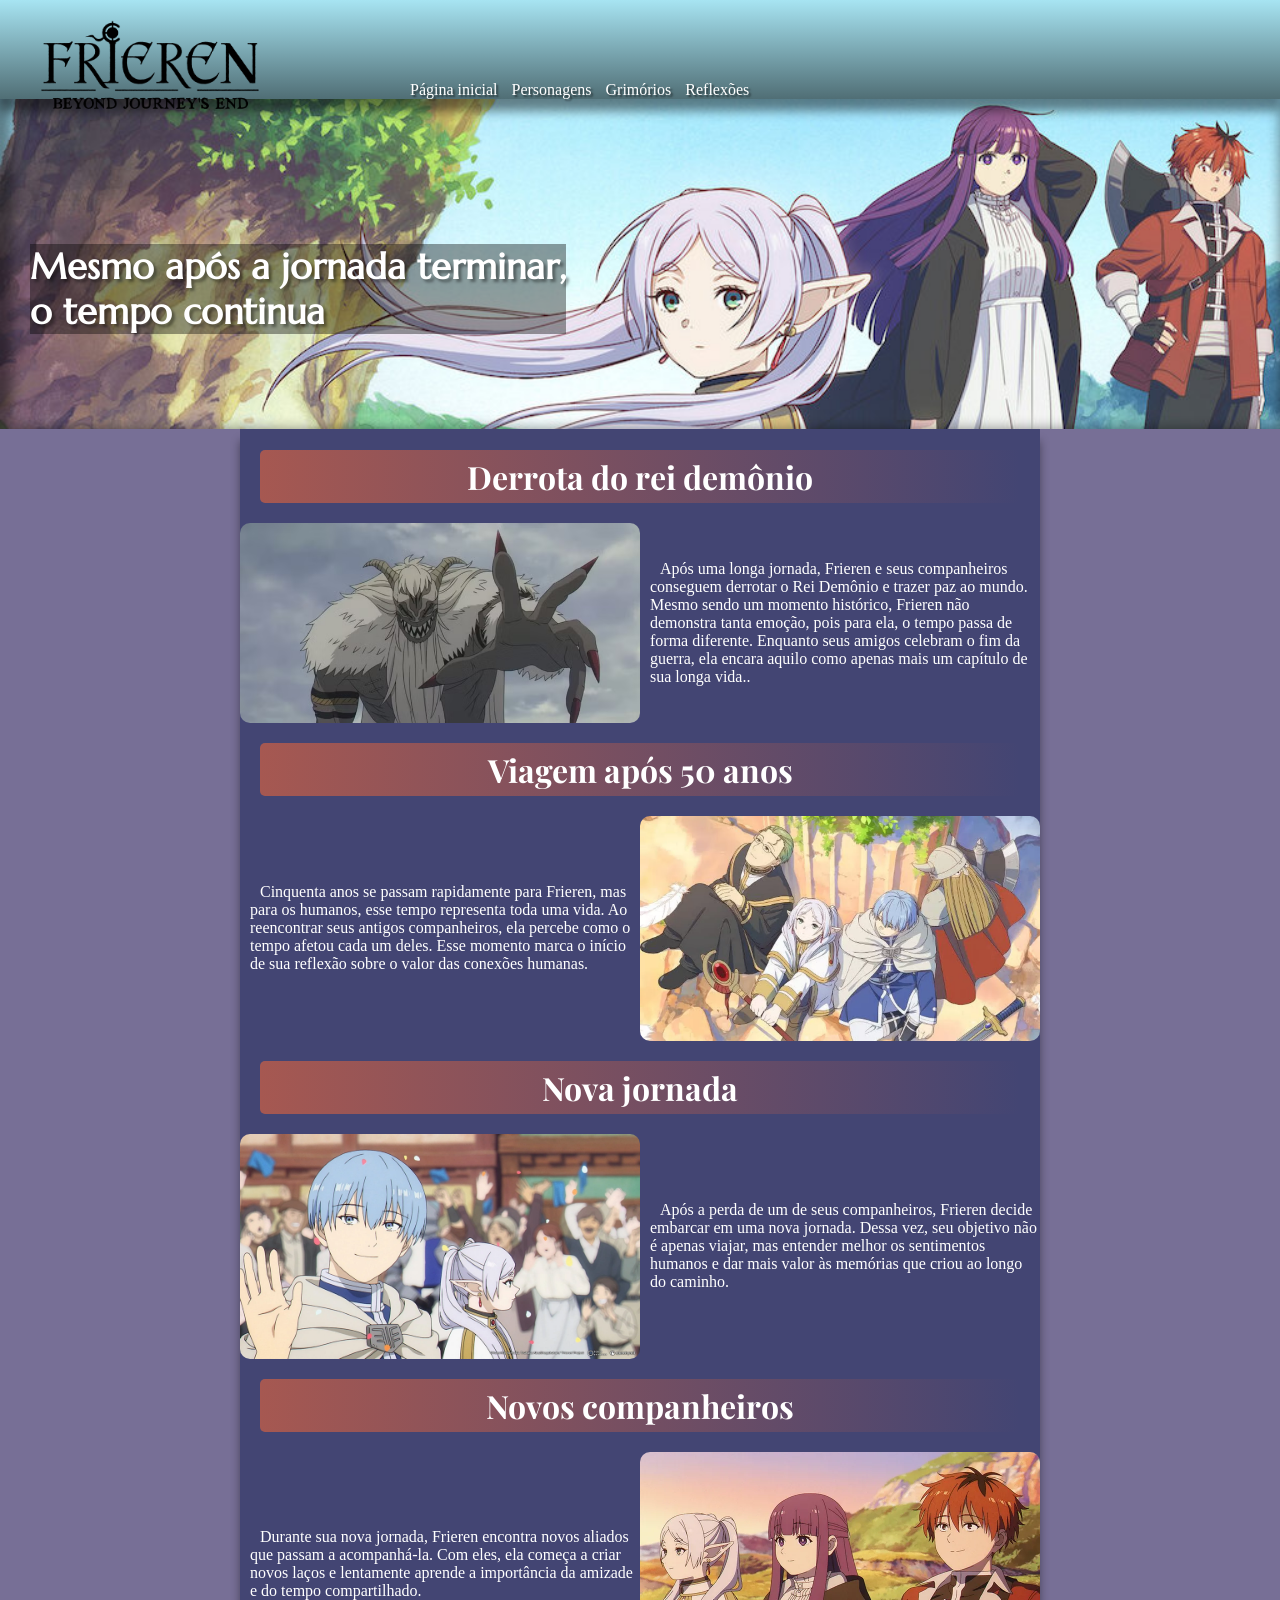
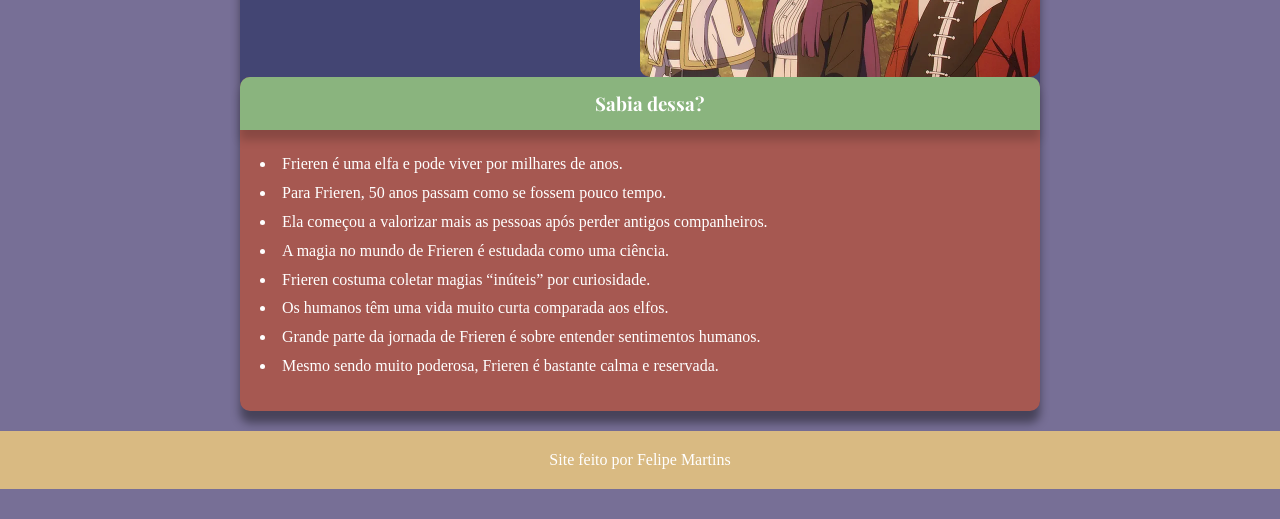
==== commit 9d4c8c30: "Dia (não sei qual dia é mais)" ====
--- a/index.html
+++ b/index.html
@@ -8,10 +8,10 @@
 </head>
 <body>
         <header>
-            
-            <h1>Frieren e a Jornada para o Além</h1>
+            <img src="imagens/simbolomenu.png" alt="">
             <nav>
-                <a href="">Personagens</a>
+                <a href="index.html">Página inicial</a>
+                <a href="personagens.html">Personagens</a>
                 <a href="">Grimórios</a>
                 <a href="">Reflexões</a>
             </nav>
--- a/style.css
+++ b/style.css
@@ -18,39 +18,41 @@
     padding: 0px;
     margin: 0px;
 }
+
 body {
      background-color: #53497ac9;
-
 }
 header {
     background-image: linear-gradient( to bottom, var(--azul), #506e75);
     box-shadow: 0px 12px 10px rgba(0, 0, 0, 0.459);
-    padding: px;
-
+    position: sticky;
+    top: 0;
+    margin-top: -30px;
+    
 }
 header h1 {
     text-align: center;
-    padding: 20px;
     color: white;
     font:  bold 3em 'Cinzel', sans-serif;
     text-shadow: 0px 0px 10px lightblue;
-    
+}
+header > img {
+    width:300px;
+    display: block;
+    margin-bottom: -50px;
 }
 nav {
-    padding: 10px;
-
+    margin-left: 400px;
 }
 nav a{
-    margin: 10px;
+    margin-left: 10px;
     text-decoration: none;
     color: white;
     text-shadow: 2px 2px 2px rgba(0, 0, 0, 0.541);
-    
 }
 nav a:hover{
     text-decoration: underline;
     color: white;
-
 }
 #imagem {
     background-image: url('imagens/AAAABTOQQyuGFkQDY8PNLgKcnyVYGBjCouOKB7sHskCFRlGo1WsBf8ATaMn2EkuSb0aUlqhzA6Hwt1PvcjRF3XgQYPjEK9Sz85VP44xZ.jpg');
@@ -83,6 +85,7 @@
     border-bottom-right-radius: 10px;
     box-shadow: 0px 12px 10px rgba(0, 0, 0, 0.404); 
     padding-top: 1px;
+
 }
 main h1{
     background-image: linear-gradient(to right, var(--vermelho), transparent);
@@ -97,9 +100,9 @@
     transition-duration:  0.5s;
 }
 section img {
-    width: 470px;
-    border-radius: 10px
-    
+    border-radius: 10px;
+    min-width: 400px;
+    max-width: 100px;
 }
 
 section {
@@ -108,19 +111,14 @@
     
 }
 .seção1 > p {
-    margin: 0px 20px 0px 20px;
+    display: inline-block;
+    margin-left: 10px;
     text-indent: 10px;
-    text-align: auto;
-    display: inline-block;
-    height: 20vh;
 }
 .seção2  > p {
-    margin: 0px 20px 0px 20px;
+    display: inline-block;
+    margin-left: 10px;
     text-indent: 10px;
-    text-align: auto;
-    display: inline-block;
-    height: 20vh;
-   
 }
 aside h3{
     background-color: var(--verde);
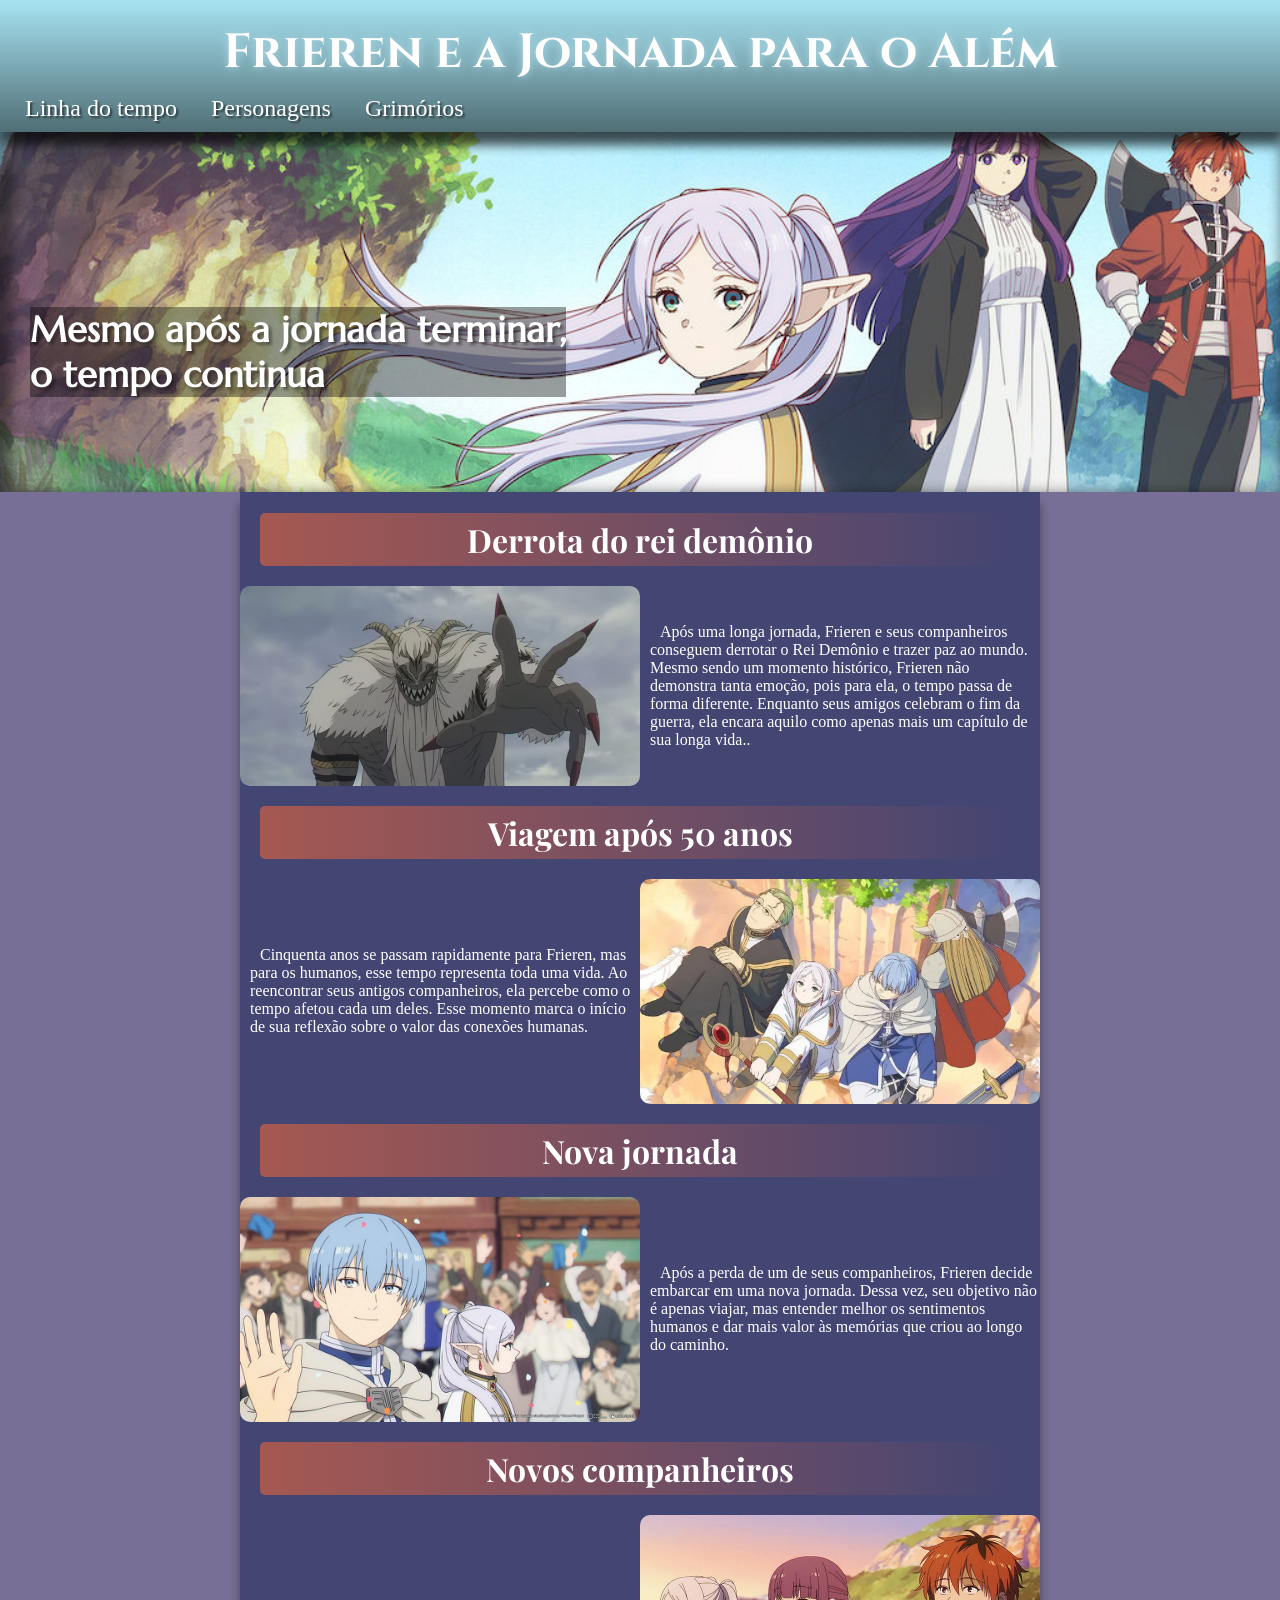
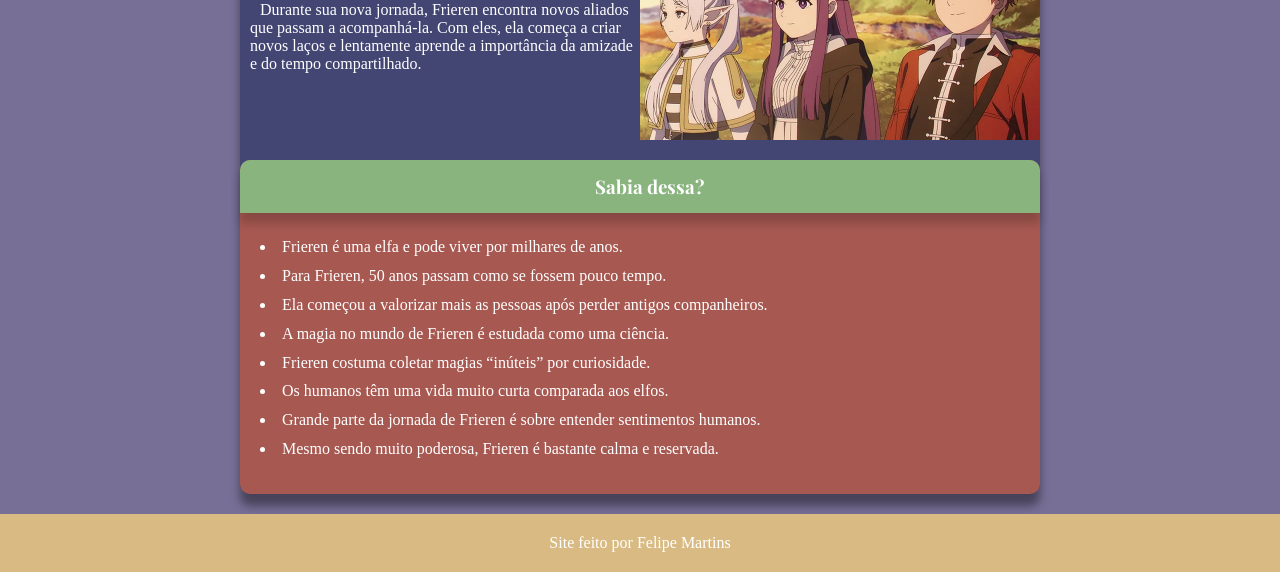
==== commit 2d0970c2: "Mudei apenas o nome do index" ====
--- a/index.html
+++ b/index.html
@@ -1,19 +1,18 @@
 <!DOCTYPE html>
-<html lang="en">
+<html lang="pt-br">
 <head>
     <meta charset="UTF-8">
     <meta name="viewport" content="width=device-width, initial-scale=1.0">
-    <title>Document</title>
+    <title>A jornada de Frieren</title>
     <link rel="stylesheet" href="style.css">
 </head>
 <body>
         <header>
-            <img src="imagens/simbolomenu.png" alt="">
+            <h1>Frieren e a Jornada para o Além</h1>
             <nav>
-                <a href="index.html">Página inicial</a>
+                <a href="index.html">Linha do tempo</a>
                 <a href="personagens.html">Personagens</a>
                 <a href="">Grimórios</a>
-                <a href="">Reflexões</a>
             </nav>
         </header>
         <section id="imagem">
@@ -44,7 +43,7 @@
         <h1>Novos companheiros</h1>
         <section class="seção2">
             <p>Durante sua nova jornada, Frieren encontra novos aliados que passam a acompanhá-la. Com eles, ela começa a criar novos laços e lentamente aprende a importância da amizade e do tempo compartilhado.</p>
-            <img src="imagens/frierenamigosnovos.webp" alt="">
+            <img src="imagens/frierenamigosnovos.webp" alt="" style="padding-bottom: 20px;">
         </section>
         <aside>
     <ul>
@@ -61,7 +60,7 @@
         </aside>
     </main>
     <footer>
-        <p>Site feito por Felipe Martins</p>
+        <p>Site feito por <a href="https://github.com/StarLord1818">Felipe Martins</a></p>
     </footer>
 </body>
 </html>
--- a/style.css
+++ b/style.css
@@ -18,41 +18,44 @@
     padding: 0px;
     margin: 0px;
 }
-
 body {
      background-color: #53497ac9;
+
 }
 header {
     background-image: linear-gradient( to bottom, var(--azul), #506e75);
     box-shadow: 0px 12px 10px rgba(0, 0, 0, 0.459);
+    padding: px;
     position: sticky;
     top: 0;
-    margin-top: -30px;
-    
 }
 header h1 {
     text-align: center;
+    padding-top: 20px;
     color: white;
     font:  bold 3em 'Cinzel', sans-serif;
     text-shadow: 0px 0px 10px lightblue;
 }
-header > img {
-    width:300px;
-    display: block;
-    margin-bottom: -50px;
-}
 nav {
-    margin-left: 400px;
+    padding: 10px;
+
 }
 nav a{
-    margin-left: 10px;
+    padding: 5px;
+    font-size: 1.5em;
+    margin: 10px;
     text-decoration: none;
     color: white;
     text-shadow: 2px 2px 2px rgba(0, 0, 0, 0.541);
+    border-radius: 10px;
+    transition-duration: 1s;
+
 }
 nav a:hover{
+    background-color: var(--vermelho);
     text-decoration: underline;
     color: white;
+
 }
 #imagem {
     background-image: url('imagens/AAAABTOQQyuGFkQDY8PNLgKcnyVYGBjCouOKB7sHskCFRlGo1WsBf8ATaMn2EkuSb0aUlqhzA6Hwt1PvcjRF3XgQYPjEK9Sz85VP44xZ.jpg');
@@ -145,12 +148,18 @@
     text-align: center;
     background-color: var(--amarelo);
     color: white;
-    
 }
 footer:hover {
     box-shadow: 0px 0px 10px white;
     transition-duration: 0.5s;
 }
+footer a {
+    text-decoration: none;
+    color: white;
+}
+footer a:hover {
+    color: var(--vermelho);
+    text-decoration: underline;
+}
 
 
-
